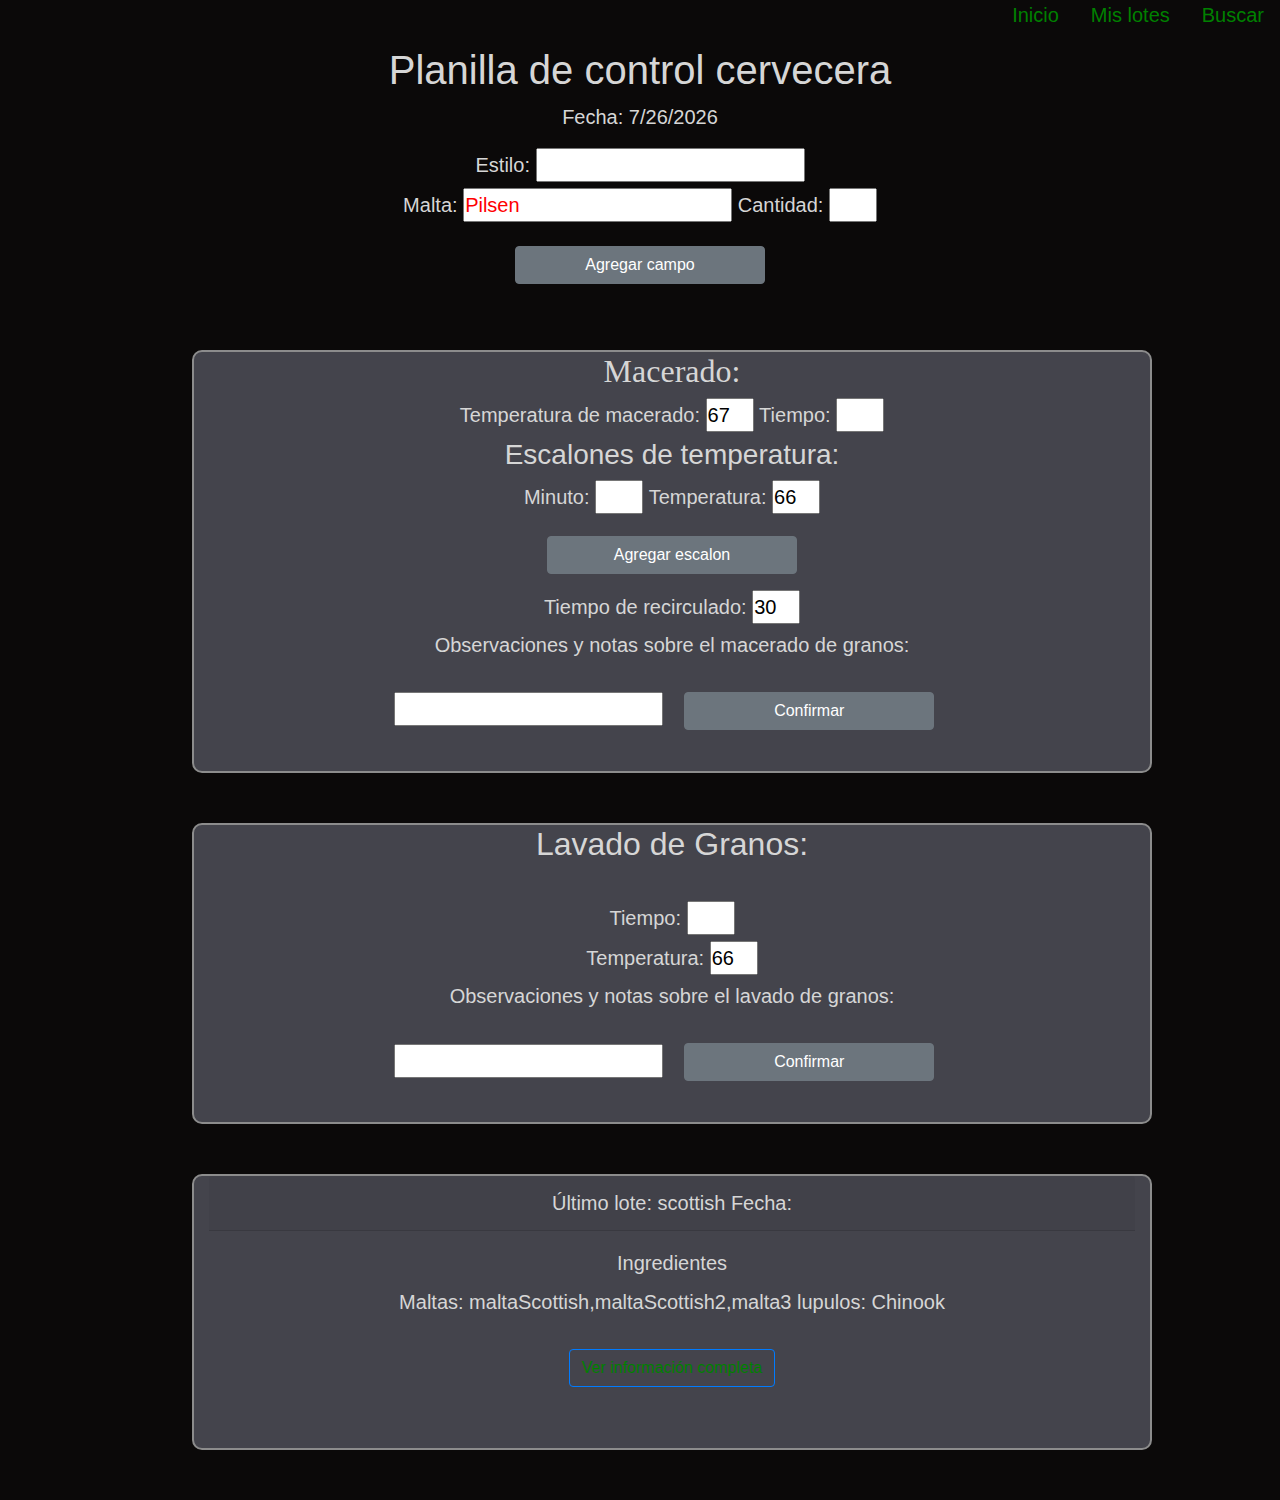
==== index.html @ 67e69104 "minor fixes" ====
<!DOCTYPE html>
<html lang="en">
<head>
    <meta charset="UTF-8">
    <meta http-equiv="X-UA-Compatible" content="IE=edge">
    <meta name="viewport" content="width=device-width, initial-scale=1.0">
    <script src="main.js" defer></script>
    <link rel="stylesheet" href="https://cdn.jsdelivr.net/npm/bootstrap@4.0.0/dist/css/bootstrap.min.css" integrity="sha384-Gn5384xqQ1aoWXA+058RXPxPg6fy4IWvTNh0E263XmFcJlSAwiGgFAW/dAiS6JXm" crossorigin="anonymous">
    <link rel="stylesheet" href="style.css">
    <title>Planilla de control cervecero</title>
</head>
<body>
    <header>
        <nav class="header__nav">
            <ul>
                <li> <a href="index.html"> Inicio </a> </li>
                <li> <a href="buscar.html"> Mis lotes </a> </li>
                <li id="liBuscar"> <a href="#">Buscar</a>  </li>

            </ul>
        </nav>
        <form action="" id="formBuscar" class = 'header__form'>
            <label for="">Buscar: <input type="text" id="txtBuscar" > </label>
            <button type="submit" id="btnBuscar" class="btn btn-secondary">Buscar</button>
            
        </form>
        
    </header>
    
    <main>
        <h1 class="main__title" id="main__title"> Planilla de control cervecera</h1>
        <form action="" id="form-principal">
            <div id="divOcultar" >
                <p id="fechaP">Fecha: </p>        
                <label for="estilo">Estilo: </label>
                <input type="text" name="estilo" id="estilo">
            </div>
        
        
        <div class="maltas">
            <label for="maltaBase">Malta: </label>
            <input type="text" name="maltaBase" id="maltaBase" placeholder="Pilsen">
            <label for="cantidadMalta"> Cantidad:
            <input type="number" name="cantidadMalta" id="cantidadMalta">
            </label>
            
        </div>
        <button class="btn btn-secondary" id="agregarcampo">Agregar campo</button>
        </form>
        <div class="maltasAgregadas"></div>

    </main >

    
        <div class="form-group fondo">
            <h2>Macerado: </h2>
            <form class="macerado" action="">
                <label for="tempMacerado">Temperatura de macerado: </label>
                    <input type="number" class="form__input" name="tempMacerado" value="67" min="0" id="">
                <label for="tiempoMaerado">Tiempo: </label>
                     <input type="number" class="form__input" name="tiempoMacerado" min="0" id="">
                <br>
                <h3>Escalones de temperatura:</h3>
                    <label for="escalones1">Minuto: </label>
                    <input type="number" name="escalon1" min="0">
                    <label for="temperaturaEscalon1">Temperatura:</label>
                    <input type="number" name="temperaturaEscalon1" value="66" id="">
                <br>
                <button  name="agregarEscalon" class="btn btn-secondary" id="agregarEscalon">Agregar escalon</button>
                <br>
                <label for="tiempoRecirculado">Tiempo de recirculado: </label>
                <input type="number" name="tiempoRecirculado" value="30" id="">
                <p>Observaciones y notas sobre el macerado de granos: </p>
                <input type="text" name="notasRecirculado">
                <button type="submit" class="btn btn-secondary">Confirmar</button>
            </form>
        </div>
        

        
            <div class="form-group fondo">
                <form class="lavado" action="">
                <h2>Lavado de Granos: </h2>
                <br>
                <label for="tiempoLavado">Tiempo: </label>
                <input type="number" name="tiempoLavado" id="">
                <br>
                <label for="temperaturaLavado">Temperatura: </label>
                <input type="number" name="temperaturaLavado" value="66" id="">
                <br>
                <p>Observaciones y notas sobre el lavado de granos: </p>
                <input type="text" name="notaLavado">
                <button type="submit" class="btn btn-secondary">Confirmar</button>
                </form>
            </div>

        
</body>
</html>
---- style.css ----
* {
    font-family: "Helvetica Neue", Helvetica, Arial, sans-serif;
    padding: 0;
    margin: 0 ;
    text-decoration: none;
    scroll-behavior: smooth;
}
.header__nav ul{
display: flex ;
flex-direction: row;
justify-content: flex-end;

}

.header__form{
  display: none;
}


.main__form{
  margin: 4rem;
display: flex ;
flex-direction: column;
align-items: center
}

.main__form input {
  width: 10rem;
}
.btn{
  margin: 1rem;
}

li {  
  list-style-type: none;
  padding: 0 1rem;  
}
a:link {
  color: green;
  background-color: transparent;
  text-decoration: none;
}

a:visited {
  color: rgb(139, 94, 117);
 
}

a:hover {
  color: rgb(145, 170, 85);
  background-color: transparent;
  text-decoration: underline;
}

a:active {
  color: yellow;
  background-color: transparent;
  text-decoration: underline;
}

body {
    background-color: #0B0909;
    background-size: contain;
    text-align: center;
    color: #D6D6D6;
    font-size: 20px;    
  }

  button {   
    font-size: 15px;
    border-radius: 5px;
    width: 250px;
    padding: 5px;   
  }
  
  form input[type=number] { 
    width : 3rem ;
  }
  .fondo {
    margin: 50px 15%;
    width: 75%;
    color: #D6D6D6;
    font-family: fantasy;
    border: 2px solid #8C8C8C;
    background-color: #44444C;
    border-radius: 10px;
    padding-bottom: 25px;
    box-sizing: border-box;
    
  }
  input:focus {
    color: green;
    
  }
  
  ::placeholder{
    color: red;
  }
  input:hover{
    color: aqua;
    background-color: blueviolet;
  }
  button{
    cursor: crosshair;
  }
  
  
  .lavado{
  display: flexbox;
  
  }
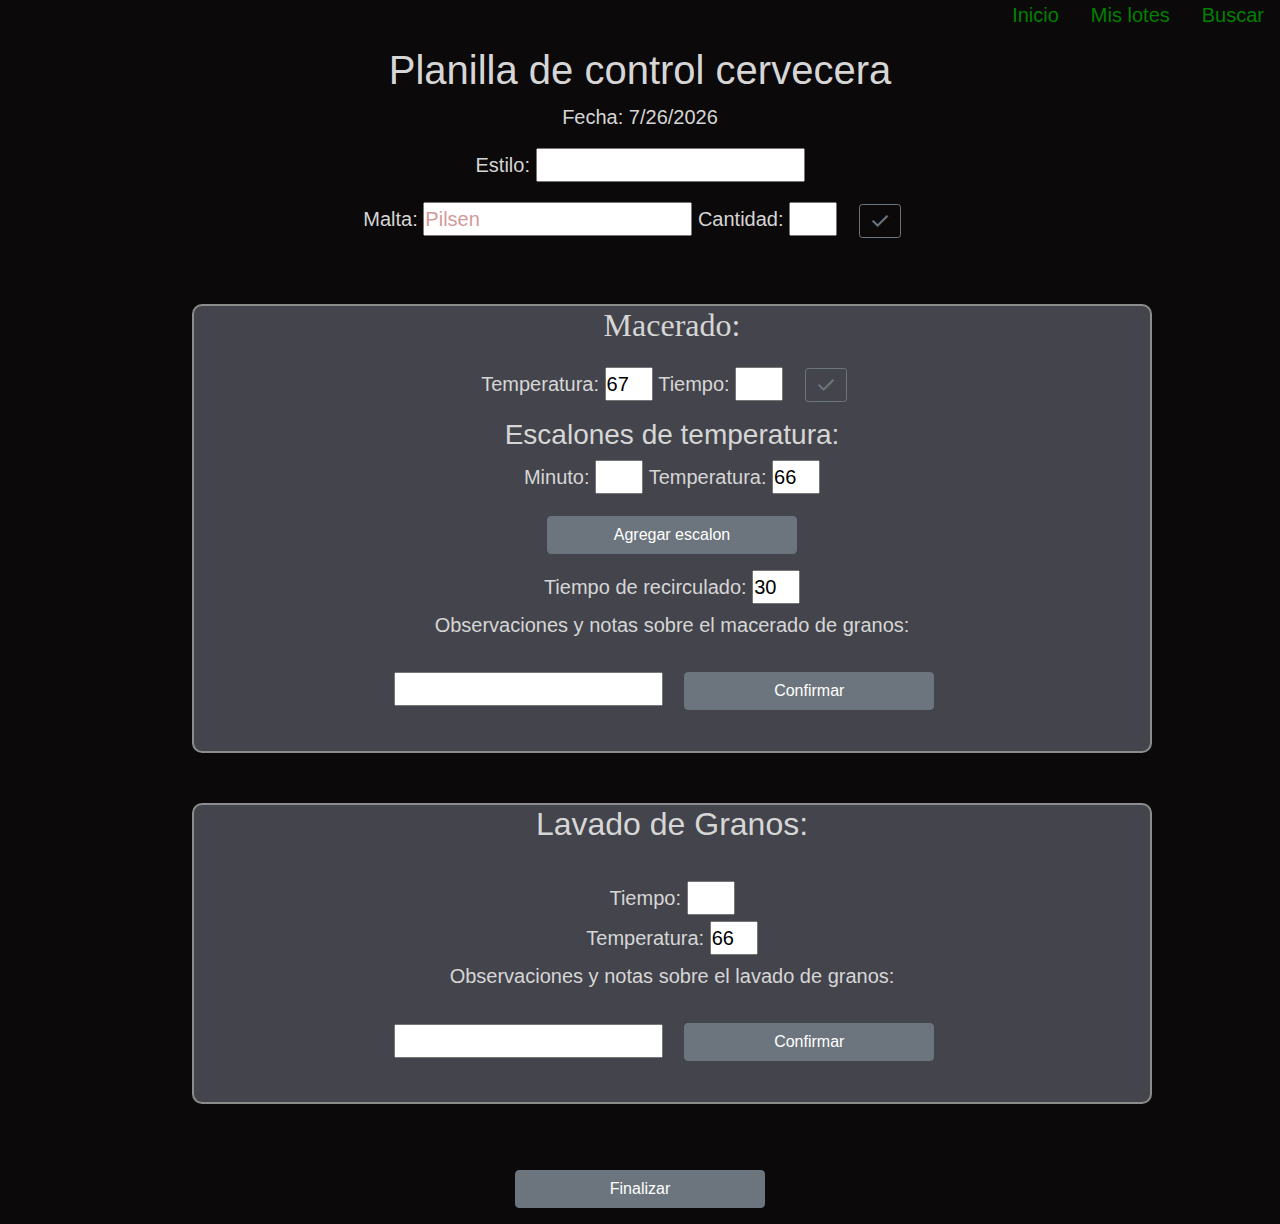
==== commit 50ace809: "se guardan los valores en localStorage temporalmente" ====
--- a/index.html
+++ b/index.html
@@ -6,6 +6,7 @@
     <meta name="viewport" content="width=device-width, initial-scale=1.0">
     <script src="main.js" defer></script>
     <link rel="stylesheet" href="https://cdn.jsdelivr.net/npm/bootstrap@4.0.0/dist/css/bootstrap.min.css" integrity="sha384-Gn5384xqQ1aoWXA+058RXPxPg6fy4IWvTNh0E263XmFcJlSAwiGgFAW/dAiS6JXm" crossorigin="anonymous">
+    <link rel="stylesheet" href="https://fonts.googleapis.com/css2?family=Material+Symbols+Outlined:opsz,wght,FILL,GRAD@20..48,100..700,0..1,-50..200" />
     <link rel="stylesheet" href="style.css">
     <title>Planilla de control cervecero</title>
 </head>
@@ -30,8 +31,8 @@
     <main>
         <h1 class="main__title" id="main__title"> Planilla de control cervecera</h1>
         <form action="" id="form-principal">
+            <p id="fechaP">Fecha: </p>        
             <div id="divOcultar" >
-                <p id="fechaP">Fecha: </p>        
                 <label for="estilo">Estilo: </label>
                 <input type="text" name="estilo" id="estilo">
             </div>
@@ -42,29 +43,36 @@
             <input type="text" name="maltaBase" id="maltaBase" placeholder="Pilsen">
             <label for="cantidadMalta"> Cantidad:
             <input type="number" name="cantidadMalta" id="cantidadMalta">
-            </label>
-            
+            </label>            
+            <span class="btn btn-outline-secondary btn-sm material-symbols-outlined" id="agregarcampo">done</span>
         </div>
-        <button class="btn btn-secondary" id="agregarcampo">Agregar campo</button>
+        
+        
         </form>
-        <div class="maltasAgregadas"></div>
+
+        <div id="maltasAgregadas">
+            <!-- inyectar maltas agregadas -->
+        </div>
 
     </main >
 
     
-        <div class="form-group fondo">
+        <div class="form-group fondo" id="divMacerado" >
             <h2>Macerado: </h2>
             <form class="macerado" action="">
-                <label for="tempMacerado">Temperatura de macerado: </label>
-                    <input type="number" class="form__input" name="tempMacerado" value="67" min="0" id="">
+                <label for="tempMacerado">Temperatura: </label>
+                    <input type="number" class="form__input" name="tempMacerado" value="67" min="0" id="tempInput">
                 <label for="tiempoMaerado">Tiempo: </label>
-                     <input type="number" class="form__input" name="tiempoMacerado" min="0" id="">
+                     <input id="tiempoInput" type="number" class="form__input"  name="tiempoMacerado" min="0" id="">
+                     <span id="addTemp" class="material-symbols-outlined btn btn-outline-secondary btn-sm">
+                        done
+                        </span>
                 <br>
                 <h3>Escalones de temperatura:</h3>
                     <label for="escalones1">Minuto: </label>
-                    <input type="number" name="escalon1" min="0">
+                    <input id="tiempoEscalon" type="number" name="escalon1" min="0">
                     <label for="temperaturaEscalon1">Temperatura:</label>
-                    <input type="number" name="temperaturaEscalon1" value="66" id="">
+                    <input id="temperaturaEscalon" type="number" name="temperaturaEscalon1" value="66" id="">
                 <br>
                 <button  name="agregarEscalon" class="btn btn-secondary" id="agregarEscalon">Agregar escalon</button>
                 <br>
@@ -72,13 +80,13 @@
                 <input type="number" name="tiempoRecirculado" value="30" id="">
                 <p>Observaciones y notas sobre el macerado de granos: </p>
                 <input type="text" name="notasRecirculado">
-                <button type="submit" class="btn btn-secondary">Confirmar</button>
+                <button type="submit" id="finalizarMacerado" class="btn btn-secondary">Confirmar</button>
             </form>
         </div>
         
 
         
-            <div class="form-group fondo">
+            <div class="form-group fondo " id="divLavado" >
                 <form class="lavado" action="">
                 <h2>Lavado de Granos: </h2>
                 <br>
@@ -90,9 +98,11 @@
                 <br>
                 <p>Observaciones y notas sobre el lavado de granos: </p>
                 <input type="text" name="notaLavado">
-                <button type="submit" class="btn btn-secondary">Confirmar</button>
+                <button type="submit" id="finalizarLavado" class="btn btn-secondary">Confirmar</button>
                 </form>
             </div>
+
+            <button  name="finalizar" class="btn btn-secondary" id="finalizarCoccion">Finalizar</button>
 
         
 </body>
--- a/style.css
+++ b/style.css
@@ -16,7 +16,9 @@
   display: none;
 }
 
-
+.main__title::first-letter {
+  text-transform:capitalize;
+}
 .main__form{
   margin: 4rem;
 display: flex ;
@@ -88,18 +90,12 @@
     box-sizing: border-box;
     
   }
-  input:focus {
-    color: green;
-    
+ 
+  
+  ::placeholder{
+    color: rgb(211, 153, 153);
   }
   
-  ::placeholder{
-    color: red;
-  }
-  input:hover{
-    color: aqua;
-    background-color: blueviolet;
-  }
   button{
     cursor: crosshair;
   }
@@ -108,4 +104,8 @@
   .lavado{
   display: flexbox;
   
+  }
+
+  .ocultar {
+    display: none;
   }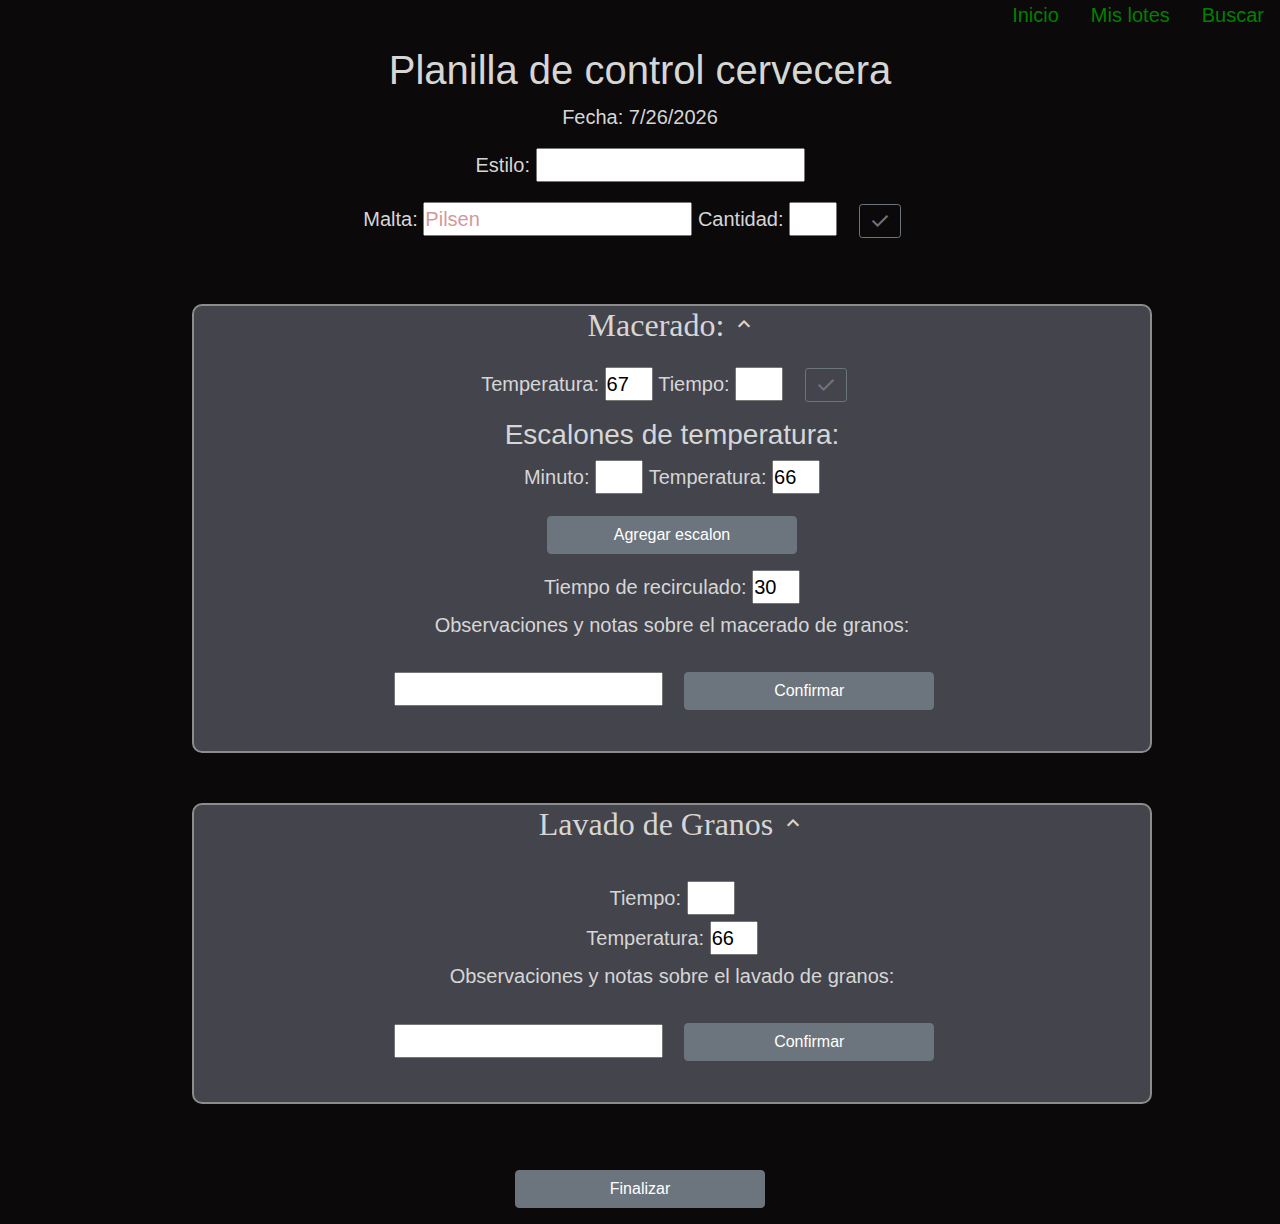
==== commit 4fb00e28: "Se agregó la opción de expandir y ocultar los formularios" ====
--- a/index.html
+++ b/index.html
@@ -7,6 +7,7 @@
     <script src="main.js" defer></script>
     <link rel="stylesheet" href="https://cdn.jsdelivr.net/npm/bootstrap@4.0.0/dist/css/bootstrap.min.css" integrity="sha384-Gn5384xqQ1aoWXA+058RXPxPg6fy4IWvTNh0E263XmFcJlSAwiGgFAW/dAiS6JXm" crossorigin="anonymous">
     <link rel="stylesheet" href="https://fonts.googleapis.com/css2?family=Material+Symbols+Outlined:opsz,wght,FILL,GRAD@20..48,100..700,0..1,-50..200" />
+    <link href="https://unpkg.com/aos@2.3.1/dist/aos.css" rel="stylesheet">
     <link rel="stylesheet" href="style.css">
     <title>Planilla de control cervecero</title>
 </head>
@@ -27,7 +28,7 @@
         </form>
         
     </header>
-    
+       
     <main>
         <h1 class="main__title" id="main__title"> Planilla de control cervecera</h1>
         <form action="" id="form-principal">
@@ -55,11 +56,14 @@
         </div>
 
     </main >
-
     
         <div class="form-group fondo" id="divMacerado" >
-            <h2>Macerado: </h2>
-            <form class="macerado" action="">
+            <h2>Macerado: 
+                <span class="material-symbols-outlined" id="expand" >
+                    expand_less
+                </span>
+            </h2>
+            <form class="macerado" action="" id="formMacerado" >
                 <label for="tempMacerado">Temperatura: </label>
                     <input type="number" class="form__input" name="tempMacerado" value="67" min="0" id="tempInput">
                 <label for="tiempoMaerado">Tiempo: </label>
@@ -83,12 +87,13 @@
                 <button type="submit" id="finalizarMacerado" class="btn btn-secondary">Confirmar</button>
             </form>
         </div>
-        
-
-        
+     
+       
             <div class="form-group fondo " id="divLavado" >
-                <form class="lavado" action="">
-                <h2>Lavado de Granos: </h2>
+                <h2>Lavado de Granos  <span class="material-symbols-outlined" id="expandLavado" >
+                    expand_less
+                </span></h2>
+                <form class="lavado" action="" id="formLavado">
                 <br>
                 <label for="tiempoLavado">Tiempo: </label>
                 <input type="number" name="tiempoLavado" id="">
@@ -104,6 +109,6 @@
 
             <button  name="finalizar" class="btn btn-secondary" id="finalizarCoccion">Finalizar</button>
 
-        
+            <script src="https://unpkg.com/aos@2.3.1/dist/aos.js"></script>
 </body>
 </html>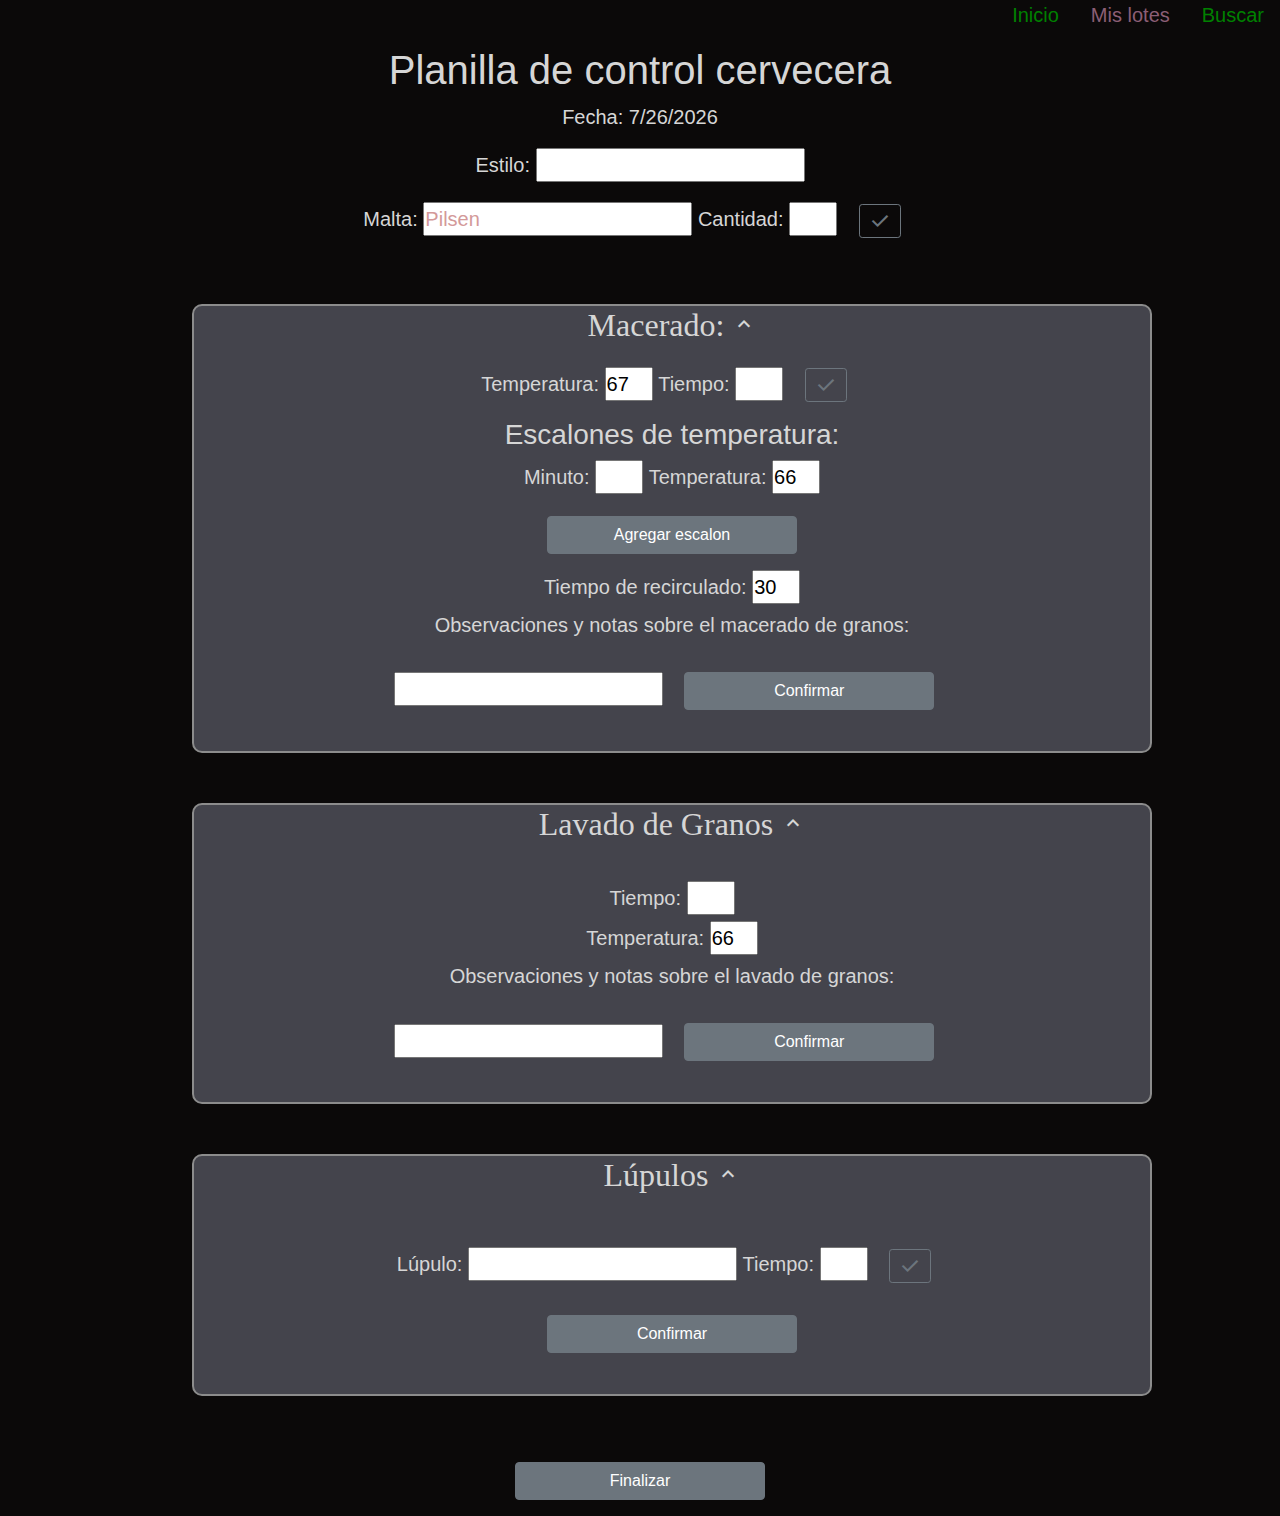
==== commit 1259e70c: "se arregló el sistema de busqueda. Ahora se pueden listar todas las cocciones." ====
--- a/index.html
+++ b/index.html
@@ -1,114 +1,200 @@
 <!DOCTYPE html>
 <html lang="en">
-<head>
-    <meta charset="UTF-8">
-    <meta http-equiv="X-UA-Compatible" content="IE=edge">
-    <meta name="viewport" content="width=device-width, initial-scale=1.0">
+  <head>
+    <meta charset="UTF-8" />
+    <meta http-equiv="X-UA-Compatible" content="IE=edge" />
+    <meta name="viewport" content="width=device-width, initial-scale=1.0" />
     <script src="main.js" defer></script>
-    <link rel="stylesheet" href="https://cdn.jsdelivr.net/npm/bootstrap@4.0.0/dist/css/bootstrap.min.css" integrity="sha384-Gn5384xqQ1aoWXA+058RXPxPg6fy4IWvTNh0E263XmFcJlSAwiGgFAW/dAiS6JXm" crossorigin="anonymous">
-    <link rel="stylesheet" href="https://fonts.googleapis.com/css2?family=Material+Symbols+Outlined:opsz,wght,FILL,GRAD@20..48,100..700,0..1,-50..200" />
-    <link href="https://unpkg.com/aos@2.3.1/dist/aos.css" rel="stylesheet">
-    <link rel="stylesheet" href="style.css">
+    <link
+      rel="stylesheet"
+      href="https://cdn.jsdelivr.net/npm/bootstrap@4.0.0/dist/css/bootstrap.min.css"
+      integrity="sha384-Gn5384xqQ1aoWXA+058RXPxPg6fy4IWvTNh0E263XmFcJlSAwiGgFAW/dAiS6JXm"
+      crossorigin="anonymous"
+    />
+    <link
+      rel="stylesheet"
+      href="https://fonts.googleapis.com/css2?family=Material+Symbols+Outlined:opsz,wght,FILL,GRAD@20..48,100..700,0..1,-50..200"
+    />
+    <link
+      rel="stylesheet"
+      href="https://cdnjs.cloudflare.com/ajax/libs/animate.css/4.1.1/animate.min.css"
+    />
+    <link rel="stylesheet" href="style.css" />
     <title>Planilla de control cervecero</title>
-</head>
-<body>
+  </head>
+  <body>
     <header>
-        <nav class="header__nav">
-            <ul>
-                <li> <a href="index.html"> Inicio </a> </li>
-                <li> <a href="buscar.html"> Mis lotes </a> </li>
-                <li id="liBuscar"> <a href="#">Buscar</a>  </li>
+      <nav class="header__nav">
+        <ul>
+          <li><a href="index.html"> Inicio </a></li>
+          <li><a href="" id="btnLotes"> Mis lotes </a></li>
+          <li id="liBuscar"><a href="#"> Buscar </a></li>
+        </ul>
+      </nav>
+      <form action="" id="formBuscar" class="header__form">
+        <label for="">Buscar: <input type="text" id="txtBuscar" /> </label>
+        <button type="submit" id="btnBuscar" class="btn btn-secondary">
+          Buscar
+        </button>
+      </form>
+    </header>
+    <div class="buscar" id="resultadoBusqueda">
 
-            </ul>
-        </nav>
-        <form action="" id="formBuscar" class = 'header__form'>
-            <label for="">Buscar: <input type="text" id="txtBuscar" > </label>
-            <button type="submit" id="btnBuscar" class="btn btn-secondary">Buscar</button>
-            
-        </form>
-        
-    </header>
-       
-    <main>
-        <h1 class="main__title" id="main__title"> Planilla de control cervecera</h1>
-        <form action="" id="form-principal">
-            <p id="fechaP">Fecha: </p>        
-            <div id="divOcultar" >
-                <label for="estilo">Estilo: </label>
-                <input type="text" name="estilo" id="estilo">
+    </div>
+
+    <div class="divPrincipal" id="divPrincipal" >
+        <main>
+          <h1 class="main__title" id="main__title">
+            Planilla de control cervecera
+          </h1>
+          <form action="" id="form-principal">
+            <p id="fechaP">Fecha:</p>
+            <div id="divOcultar">
+              <label for="estilo">Estilo: </label>
+              <input type="text" name="estilo" id="estilo" />
             </div>
-        
-        
-        <div class="maltas">
-            <label for="maltaBase">Malta: </label>
-            <input type="text" name="maltaBase" id="maltaBase" placeholder="Pilsen">
-            <label for="cantidadMalta"> Cantidad:
-            <input type="number" name="cantidadMalta" id="cantidadMalta">
-            </label>            
-            <span class="btn btn-outline-secondary btn-sm material-symbols-outlined" id="agregarcampo">done</span>
+            <div class="maltas">
+              <label for="maltaBase">Malta: </label>
+              <input
+                type="text"
+                name="maltaBase"
+                id="maltaBase"
+                placeholder="Pilsen"
+              />
+              <label for="cantidadMalta">
+                Cantidad:
+                <input type="number" name="cantidadMalta" id="cantidadMalta" />
+              </label>
+              <span
+                class="btn btn-outline-secondary btn-sm material-symbols-outlined"
+                id="agregarcampo"
+                >done</span
+              >
+            </div>
+          </form>
+          <div id="maltasAgregadas" class="col-sm-8">
+            <!-- inyectar maltas agregadas -->
+            <table class="table table-striped table-dark">
+              <thead>
+                <tr>
+                  <th scope="col">Malta</th>
+                  <th scope="col">Cantidad</th>
+                </tr>
+              </thead>
+              <tbody id="tabla__maltas"></tbody>
+            </table>
+          </div>
+        </main>
+        <div class="form-group fondo" id="divMacerado">
+          <h2>
+            Macerado:
+            <span class="material-symbols-outlined" id="expand"> expand_less </span>
+          </h2>
+          <form class="macerado" action="" id="formMacerado">
+            <label for="tempMacerado">Temperatura: </label>
+            <input
+              type="number"
+              class="form__input"
+              name="tempMacerado"
+              value="67"
+              min="0"
+              id="tempInput"
+            />
+            <label for="tiempoMaerado">Tiempo: </label>
+            <input
+              id="tiempoInput"
+              type="number"
+              class="form__input"
+              name="tiempoMacerado"
+              min="0"
+              id=""
+            />
+            <span
+              id="addTemp"
+              class="material-symbols-outlined btn btn-outline-secondary btn-sm"
+            >
+              done
+            </span>
+            <br />
+            <h3>Escalones de temperatura:</h3>
+            <label for="escalones1">Minuto: </label>
+            <input id="tiempoEscalon" type="number" name="escalon1" min="0" />
+            <label for="temperaturaEscalon1">Temperatura:</label>
+            <input
+              id="temperaturaEscalon"
+              type="number"
+              name="temperaturaEscalon1"
+              value="66"
+              id=""
+            />
+            <br />
+            <button
+              name="agregarEscalon"
+              class="btn btn-secondary"
+              id="agregarEscalon"
+            >
+              Agregar escalon
+            </button>
+            <br />
+            <label for="tiempoRecirculado">Tiempo de recirculado: </label>
+            <input type="number" name="tiempoRecirculado" value="30" id="" />
+            <p>Observaciones y notas sobre el macerado de granos:</p>
+            <input type="text" name="notasRecirculado" />
+            <button type="submit" id="finalizarMacerado" class="btn btn-secondary">
+              Confirmar
+            </button>
+          </form>
         </div>
-        
-        
-        </form>
+        <div class="form-group fondo" id="divLavado">
+          <h2>
+            Lavado de Granos
+            <span class="material-symbols-outlined" id="expandLavado">
+              expand_less
+            </span>
+          </h2>
+          <form class="lavado" action="" id="formLavado">
+            <br />
+            <label for="tiempoLavado">Tiempo: </label>
+            <input type="number" name="tiempoLavado" id="" />
+            <br />
+            <label for="temperaturaLavado">Temperatura: </label>
+            <input type="number" name="temperaturaLavado" value="66" id="" />
+            <br />
+            <p>Observaciones y notas sobre el lavado de granos:</p>
+            <input type="text" name="notaLavado" />
+            <button type="submit" id="finalizarLavado" class="btn btn-secondary">
+              Confirmar
+            </button>
+          </form>
+        </div>
+        <div class="form-group fondo" id="divLupulos">
+          <h2>
+            Lúpulos
+            <span class="material-symbols-outlined" id="expandLupulos">
+              expand_less
+            </span>
+          </h2>
+          <form class="formLupulos" action="" id="formLupulos">
+            <br />
+            <label for="tiempoLavado">Lúpulo: </label>
+            <input type="text" name="tiempoLavado" id="" />
+            <label for="tiempoLavado">Tiempo: </label>
+            <input type="number" name="tiempoLavado" id="" />
+            <span
+              id="addLupulo"
+              class="material-symbols-outlined btn btn-outline-secondary btn-sm"
+            >
+              done
+            </span>
+            <br />
+            <button type="submit" id="" class="btn btn-secondary">Confirmar</button>
+          </form>
+        </div>
+        <button name="finalizar" class="btn btn-secondary" id="finalizarCoccion">
+          Finalizar
+        </button>
+    </div>
 
-        <div id="maltasAgregadas">
-            <!-- inyectar maltas agregadas -->
-        </div>
-
-    </main >
-    
-        <div class="form-group fondo" id="divMacerado" >
-            <h2>Macerado: 
-                <span class="material-symbols-outlined" id="expand" >
-                    expand_less
-                </span>
-            </h2>
-            <form class="macerado" action="" id="formMacerado" >
-                <label for="tempMacerado">Temperatura: </label>
-                    <input type="number" class="form__input" name="tempMacerado" value="67" min="0" id="tempInput">
-                <label for="tiempoMaerado">Tiempo: </label>
-                     <input id="tiempoInput" type="number" class="form__input"  name="tiempoMacerado" min="0" id="">
-                     <span id="addTemp" class="material-symbols-outlined btn btn-outline-secondary btn-sm">
-                        done
-                        </span>
-                <br>
-                <h3>Escalones de temperatura:</h3>
-                    <label for="escalones1">Minuto: </label>
-                    <input id="tiempoEscalon" type="number" name="escalon1" min="0">
-                    <label for="temperaturaEscalon1">Temperatura:</label>
-                    <input id="temperaturaEscalon" type="number" name="temperaturaEscalon1" value="66" id="">
-                <br>
-                <button  name="agregarEscalon" class="btn btn-secondary" id="agregarEscalon">Agregar escalon</button>
-                <br>
-                <label for="tiempoRecirculado">Tiempo de recirculado: </label>
-                <input type="number" name="tiempoRecirculado" value="30" id="">
-                <p>Observaciones y notas sobre el macerado de granos: </p>
-                <input type="text" name="notasRecirculado">
-                <button type="submit" id="finalizarMacerado" class="btn btn-secondary">Confirmar</button>
-            </form>
-        </div>
-     
-       
-            <div class="form-group fondo " id="divLavado" >
-                <h2>Lavado de Granos  <span class="material-symbols-outlined" id="expandLavado" >
-                    expand_less
-                </span></h2>
-                <form class="lavado" action="" id="formLavado">
-                <br>
-                <label for="tiempoLavado">Tiempo: </label>
-                <input type="number" name="tiempoLavado" id="">
-                <br>
-                <label for="temperaturaLavado">Temperatura: </label>
-                <input type="number" name="temperaturaLavado" value="66" id="">
-                <br>
-                <p>Observaciones y notas sobre el lavado de granos: </p>
-                <input type="text" name="notaLavado">
-                <button type="submit" id="finalizarLavado" class="btn btn-secondary">Confirmar</button>
-                </form>
-            </div>
-
-            <button  name="finalizar" class="btn btn-secondary" id="finalizarCoccion">Finalizar</button>
-
-            <script src="https://unpkg.com/aos@2.3.1/dist/aos.js"></script>
-</body>
-</html>+    <script src="https://unpkg.com/aos@2.3.1/dist/aos.js"></script>
+  </body>
+</html>
--- a/style.css
+++ b/style.css
@@ -16,9 +16,17 @@
   display: none;
 }
 
+
+
 .main__title::first-letter {
   text-transform:capitalize;
 }
+
+#maltasAgregadas{
+  display: none;
+  margin: 0 auto;
+}
+
 .main__form{
   margin: 4rem;
 display: flex ;
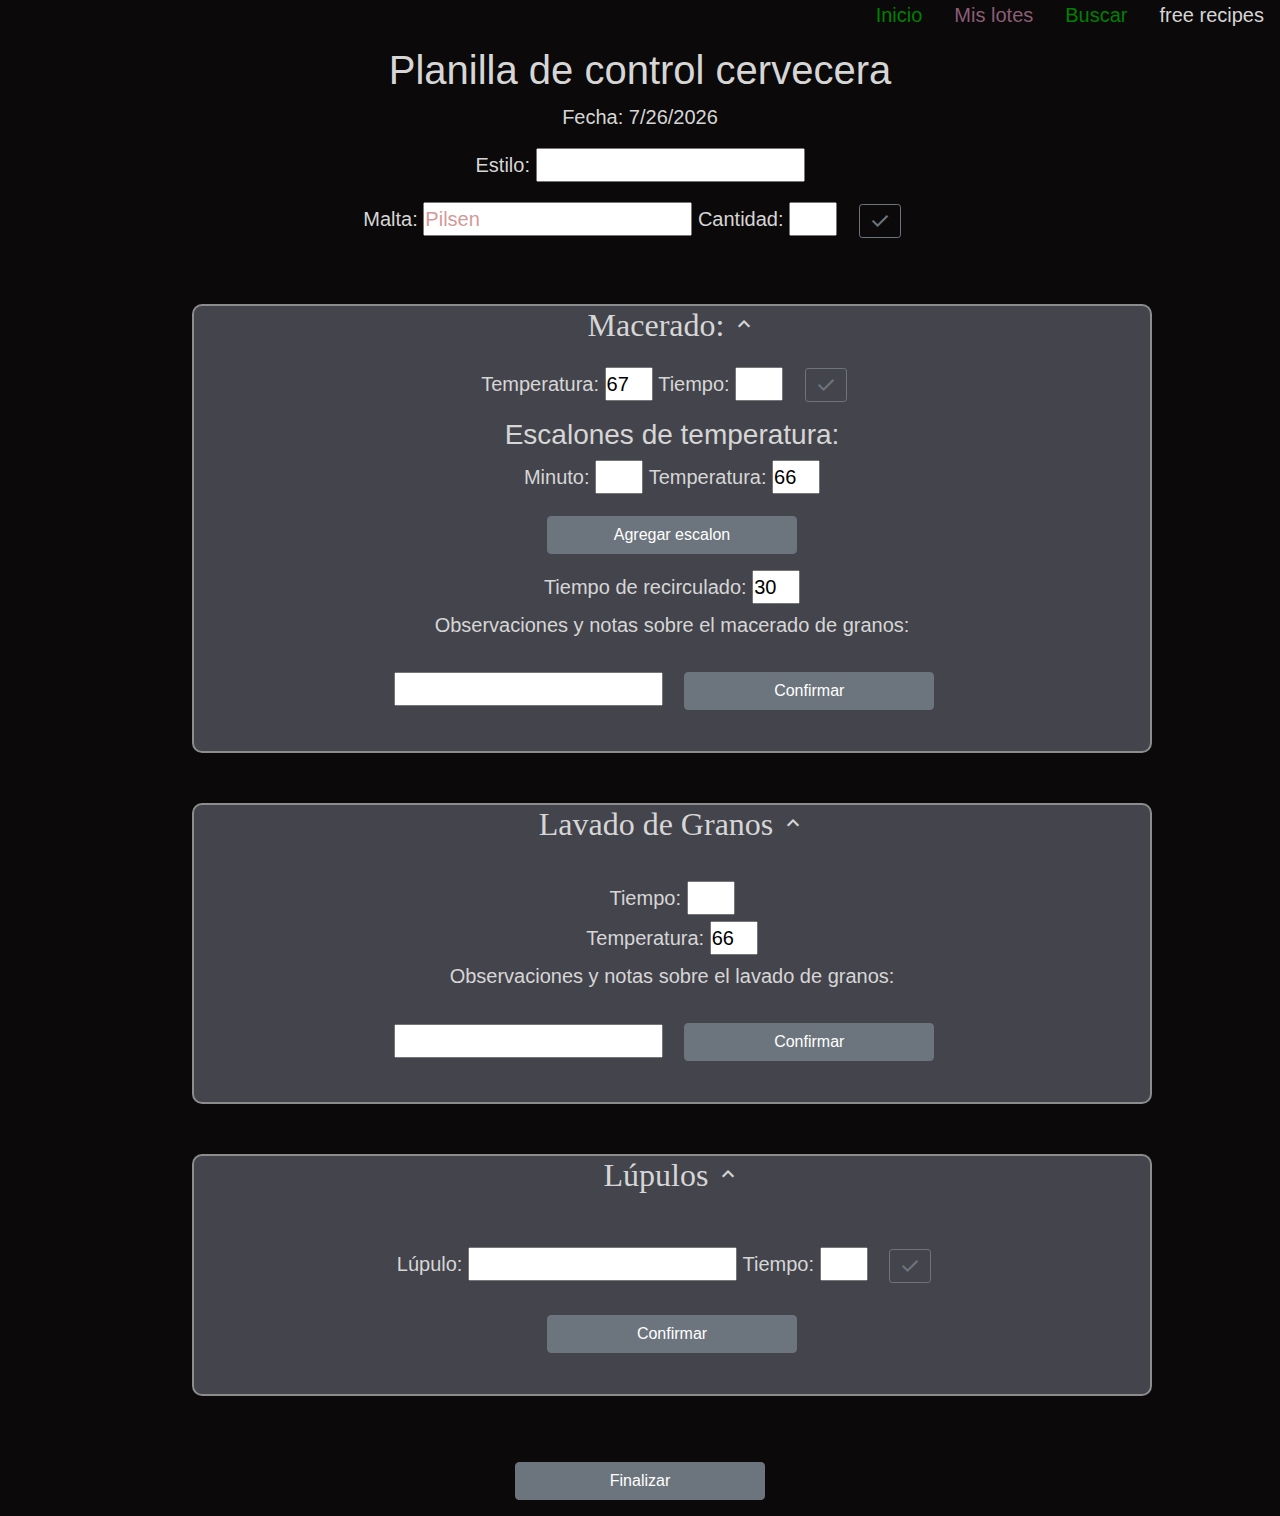
==== commit 07f8f21b: "[ADD] Se agregaron recetas de Brewdogs mediante API" ====
--- a/index.html
+++ b/index.html
@@ -29,6 +29,7 @@
           <li><a href="index.html"> Inicio </a></li>
           <li><a href="" id="btnLotes"> Mis lotes </a></li>
           <li id="liBuscar"><a href="#"> Buscar </a></li>
+          <li id="APIrecipes">free recipes</li>
         </ul>
       </nav>
       <form action="" id="formBuscar" class="header__form">
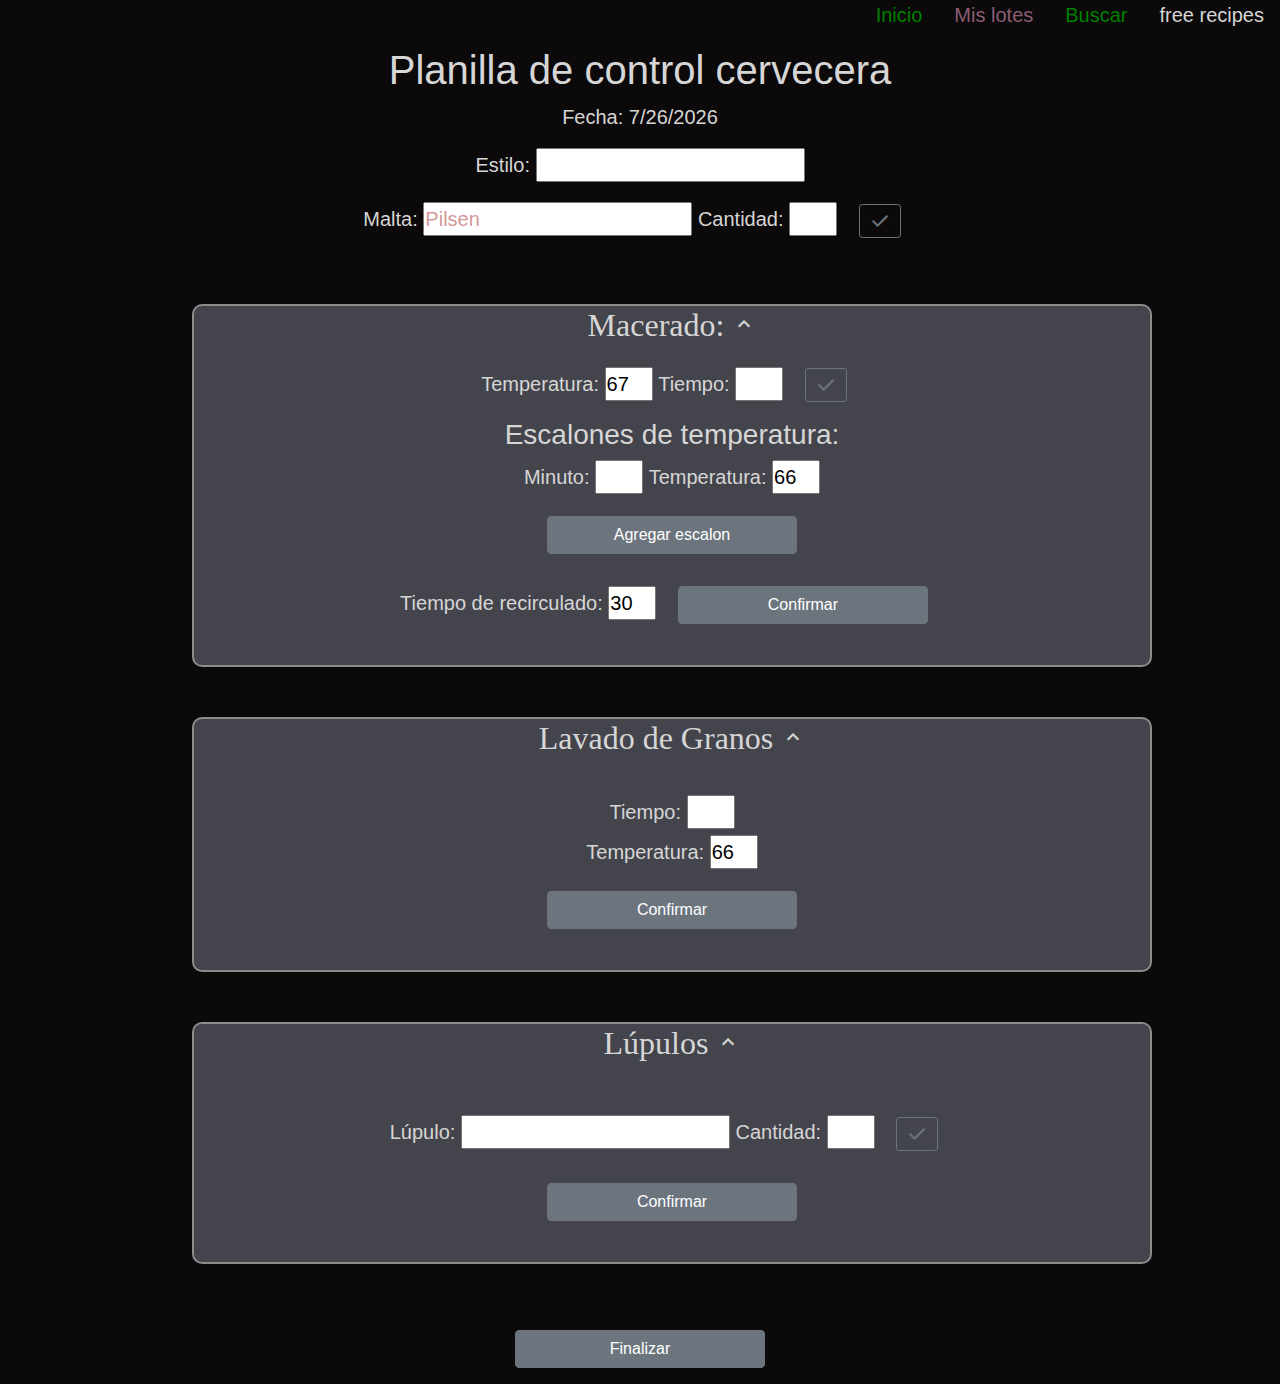
==== commit 82494af8: "[ADD] Agregada sección Lúpulos" ====
--- a/index.html
+++ b/index.html
@@ -139,8 +139,7 @@
             <br />
             <label for="tiempoRecirculado">Tiempo de recirculado: </label>
             <input type="number" name="tiempoRecirculado" value="30" id="" />
-            <p>Observaciones y notas sobre el macerado de granos:</p>
-            <input type="text" name="notasRecirculado" />
+            
             <button type="submit" id="finalizarMacerado" class="btn btn-secondary">
               Confirmar
             </button>
@@ -161,8 +160,7 @@
             <label for="temperaturaLavado">Temperatura: </label>
             <input type="number" name="temperaturaLavado" value="66" id="" />
             <br />
-            <p>Observaciones y notas sobre el lavado de granos:</p>
-            <input type="text" name="notaLavado" />
+            
             <button type="submit" id="finalizarLavado" class="btn btn-secondary">
               Confirmar
             </button>
@@ -177,10 +175,10 @@
           </h2>
           <form class="formLupulos" action="" id="formLupulos">
             <br />
-            <label for="tiempoLavado">Lúpulo: </label>
-            <input type="text" name="tiempoLavado" id="" />
-            <label for="tiempoLavado">Tiempo: </label>
-            <input type="number" name="tiempoLavado" id="" />
+            <label for="lupulo">Lúpulo: </label>
+            <input type="text" name="lupulo" id="lupulo" />
+            <label for="lupuloCantidad">Cantidad: </label>
+            <input type="number" name="lupuloCantidad" id="lupuloCantidad" />
             <span
               id="addLupulo"
               class="material-symbols-outlined btn btn-outline-secondary btn-sm"
@@ -188,8 +186,20 @@
               done
             </span>
             <br />
-            <button type="submit" id="" class="btn btn-secondary">Confirmar</button>
-          </form>
+            <button type="submit" id="btnAddLupulo" class="btn btn-secondary">Confirmar</button>
+          </form>
+          <div id="lupulosAgregados" class="col-sm-8 ocultar">
+            <!-- inyectar lupulos agregados -->
+            <table class="table table-striped table-dark">
+              <thead>
+                <tr>
+                  <th scope="col">lupulo</th>
+                  <th scope="col">Cantidad</th>
+                </tr>
+              </thead>
+              <tbody id="tabla__lupulos"></tbody>
+            </table>
+          </div>
         </div>
         <button name="finalizar" class="btn btn-secondary" id="finalizarCoccion">
           Finalizar
--- a/style.css
+++ b/style.css
@@ -116,4 +116,10 @@
 
   .ocultar {
     display: none;
+  }
+
+
+  img {
+    height: 25vh;
+    
   }